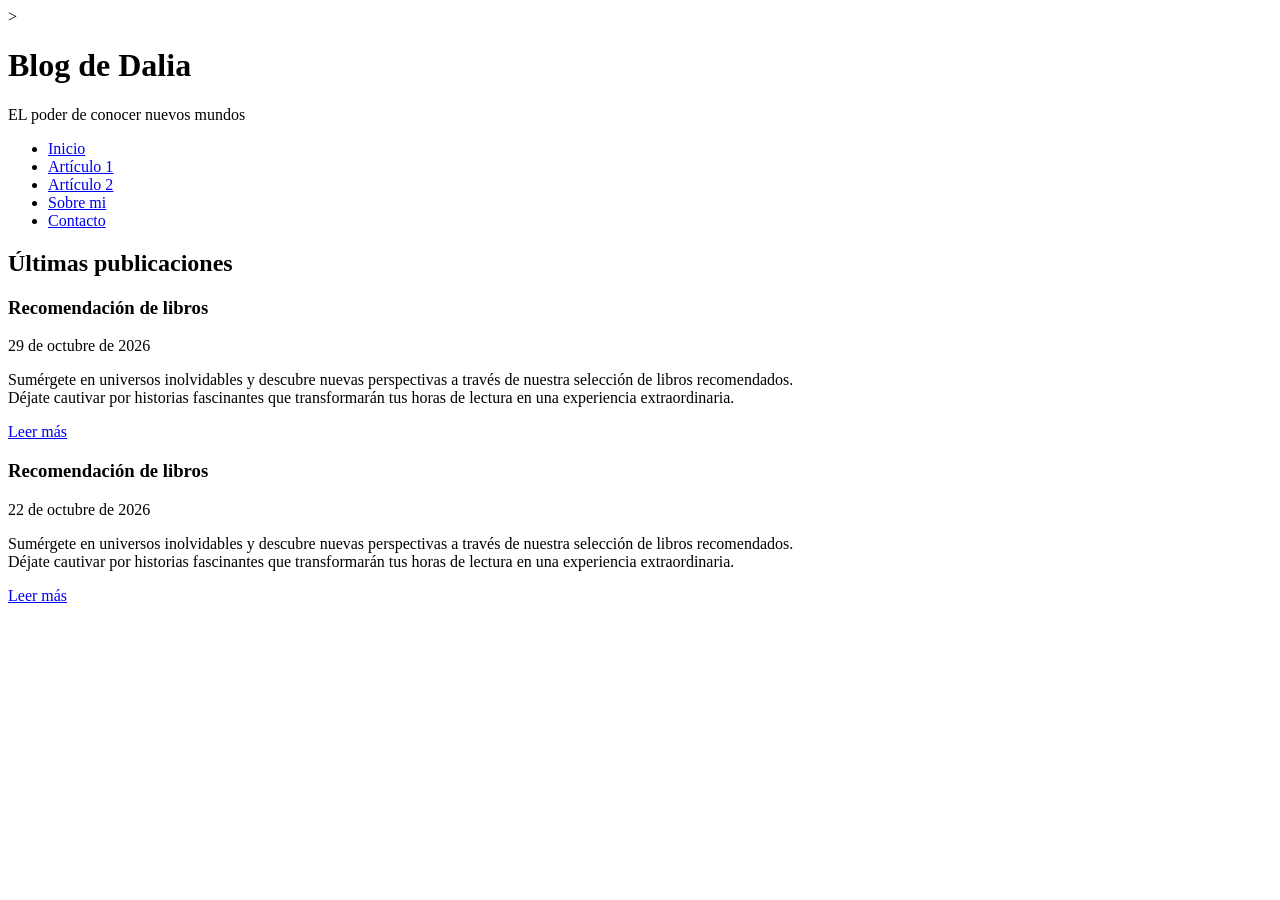
==== index.html @ bf87eb7f "Pagina de inicio" ====
<!DOCTYPE html>
<html lang="es">
    <!--Comentarios-->>
<head>
    <meta charset="UTF-8">
    <meta name="viewport" content="width=device-width, initial-scale=1.0">
    <meta name="description" content="Blog personal de Dalia sobre libros">
    <title>Inicio|Blog de Dalia/</title>
</head>
<body>
    <header>
        <h1>Blog de Dalia</h1>
        <p>EL poder de conocer nuevos mundos</p>
        <nav>
            <ul>
                <li><a href="index.html">Inicio</a></li>
                <li><a href="articulo-1.html">Artículo 1</a></li>
                <li><a href="articulo-2.html">Artículo 2</a></li>
                <li><a href="sobre-mi.html">Sobre mi</a></li>
                <li><a href="contacto.html">Contacto</a></li>
            </ul>
        </nav>
    </header>
    <main>
        <section>
            <h2>Últimas publicaciones</h2>
            <article>
                <h3>Recomendación de libros</h3>
                <p><time datetime="2026-10-29">29 de octubre de 2026</time></p>
                <p>Sumérgete en universos inolvidables y descubre nuevas perspectivas a través de nuestra selección de libros recomendados.<br />Déjate cautivar por historias fascinantes que transformarán tus horas de lectura en una experiencia extraordinaria.</p>
                <a href="articulo-1.html">Leer más</a>
            </article>
            <article>
                <h3>Recomendación de libros</h3>
                <p><time datetime="2026-10-22">22 de octubre de 2026</time></p>
                <p>Sumérgete en universos inolvidables y descubre nuevas perspectivas a través de nuestra selección de libros recomendados.<br />Déjate cautivar por historias fascinantes que transformarán tus horas de lectura en una experiencia extraordinaria.</p>
                <a href="articulo-2.html">Leer más</a>
            </article>
        </section>
    </main>
</body>
</html>
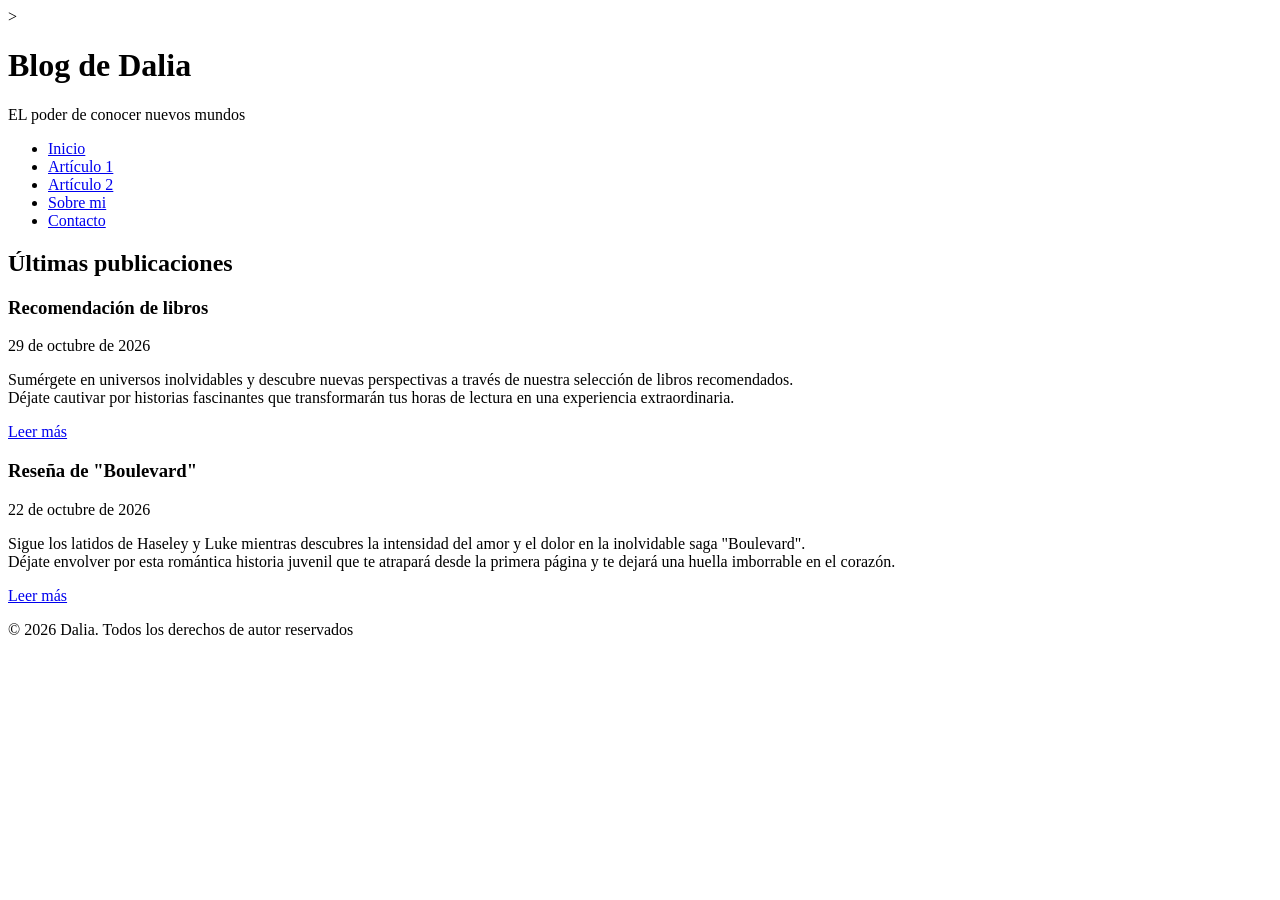
==== commit aa4a6391: "Agregadas las páginas y creado el artículo 1" ====
--- a/index.html
+++ b/index.html
@@ -31,12 +31,15 @@
                 <a href="articulo-1.html">Leer más</a>
             </article>
             <article>
-                <h3>Recomendación de libros</h3>
+                <h3>Reseña de "Boulevard"</h3>
                 <p><time datetime="2026-10-22">22 de octubre de 2026</time></p>
-                <p>Sumérgete en universos inolvidables y descubre nuevas perspectivas a través de nuestra selección de libros recomendados.<br />Déjate cautivar por historias fascinantes que transformarán tus horas de lectura en una experiencia extraordinaria.</p>
+                <p>Sigue los latidos de Haseley y Luke mientras descubres la intensidad del amor y el dolor en la inolvidable saga "Boulevard".<br />Déjate envolver por esta romántica historia juvenil que te atrapará desde la primera página y te dejará una huella imborrable en el corazón.</p>
                 <a href="articulo-2.html">Leer más</a>
             </article>
         </section>
     </main>
+    <footer>
+        <p>&copy; 2026 Dalia. Todos los derechos de autor reservados</p>
+    </footer>
 </body>
 </html>
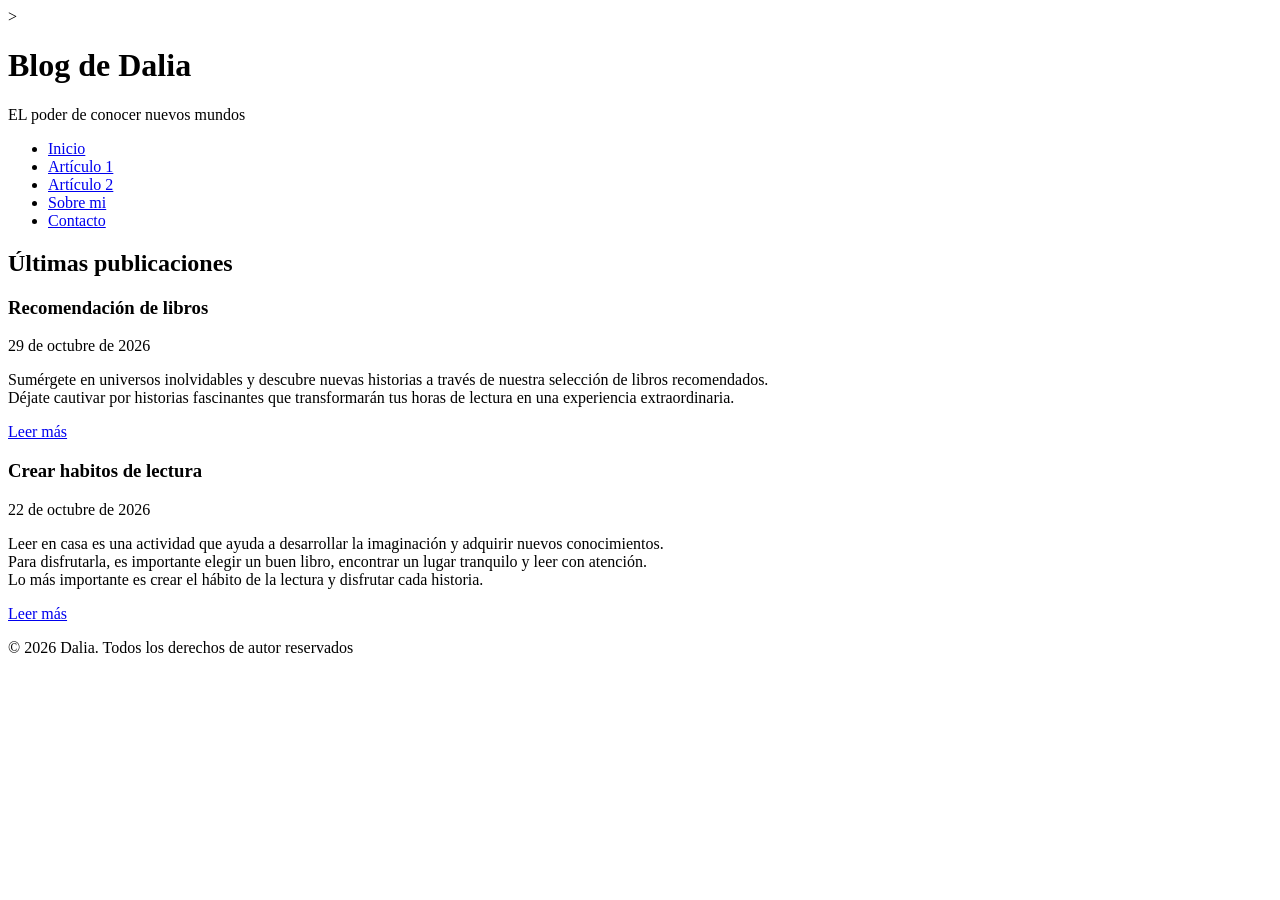
==== commit db8f62a6: "Agrega artículo 2 con lista y tabla" ====
--- a/index.html
+++ b/index.html
@@ -27,13 +27,13 @@
             <article>
                 <h3>Recomendación de libros</h3>
                 <p><time datetime="2026-10-29">29 de octubre de 2026</time></p>
-                <p>Sumérgete en universos inolvidables y descubre nuevas perspectivas a través de nuestra selección de libros recomendados.<br />Déjate cautivar por historias fascinantes que transformarán tus horas de lectura en una experiencia extraordinaria.</p>
+                <p>Sumérgete en universos inolvidables y descubre nuevas historias a través de nuestra selección de libros recomendados.<br />Déjate cautivar por historias fascinantes que transformarán tus horas de lectura en una experiencia extraordinaria.</p>
                 <a href="articulo-1.html">Leer más</a>
             </article>
             <article>
-                <h3>Reseña de "Boulevard"</h3>
+                <h3>Crear habitos de lectura</h3>
                 <p><time datetime="2026-10-22">22 de octubre de 2026</time></p>
-                <p>Sigue los latidos de Haseley y Luke mientras descubres la intensidad del amor y el dolor en la inolvidable saga "Boulevard".<br />Déjate envolver por esta romántica historia juvenil que te atrapará desde la primera página y te dejará una huella imborrable en el corazón.</p>
+                <p>Leer en casa es una actividad que ayuda a desarrollar la imaginación y adquirir nuevos conocimientos.<br /> Para disfrutarla, es importante elegir un buen libro, encontrar un lugar tranquilo y leer con atención.<br /> Lo más importante es crear el hábito de la lectura y disfrutar cada historia.</p>
                 <a href="articulo-2.html">Leer más</a>
             </article>
         </section>
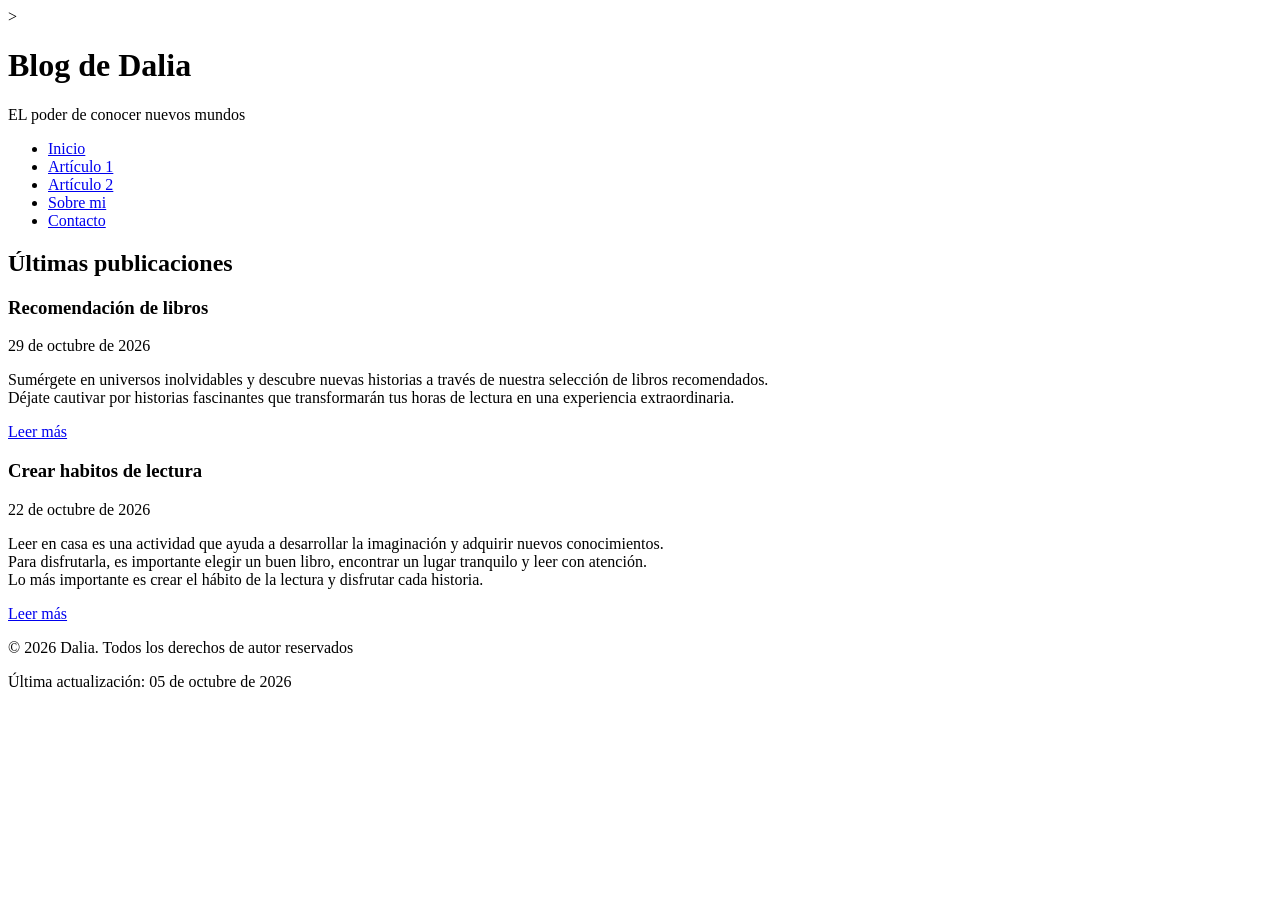
==== commit 26a1c891: "Revisa enlaces, valida HTML y actualiza pie de página" ====
--- a/index.html
+++ b/index.html
@@ -40,6 +40,7 @@
     </main>
     <footer>
         <p>&copy; 2026 Dalia. Todos los derechos de autor reservados</p>
+        <p>Última actualización: <time datetime="2026-11-05">05 de octubre de 2026</time></p>
     </footer>
 </body>
 </html>
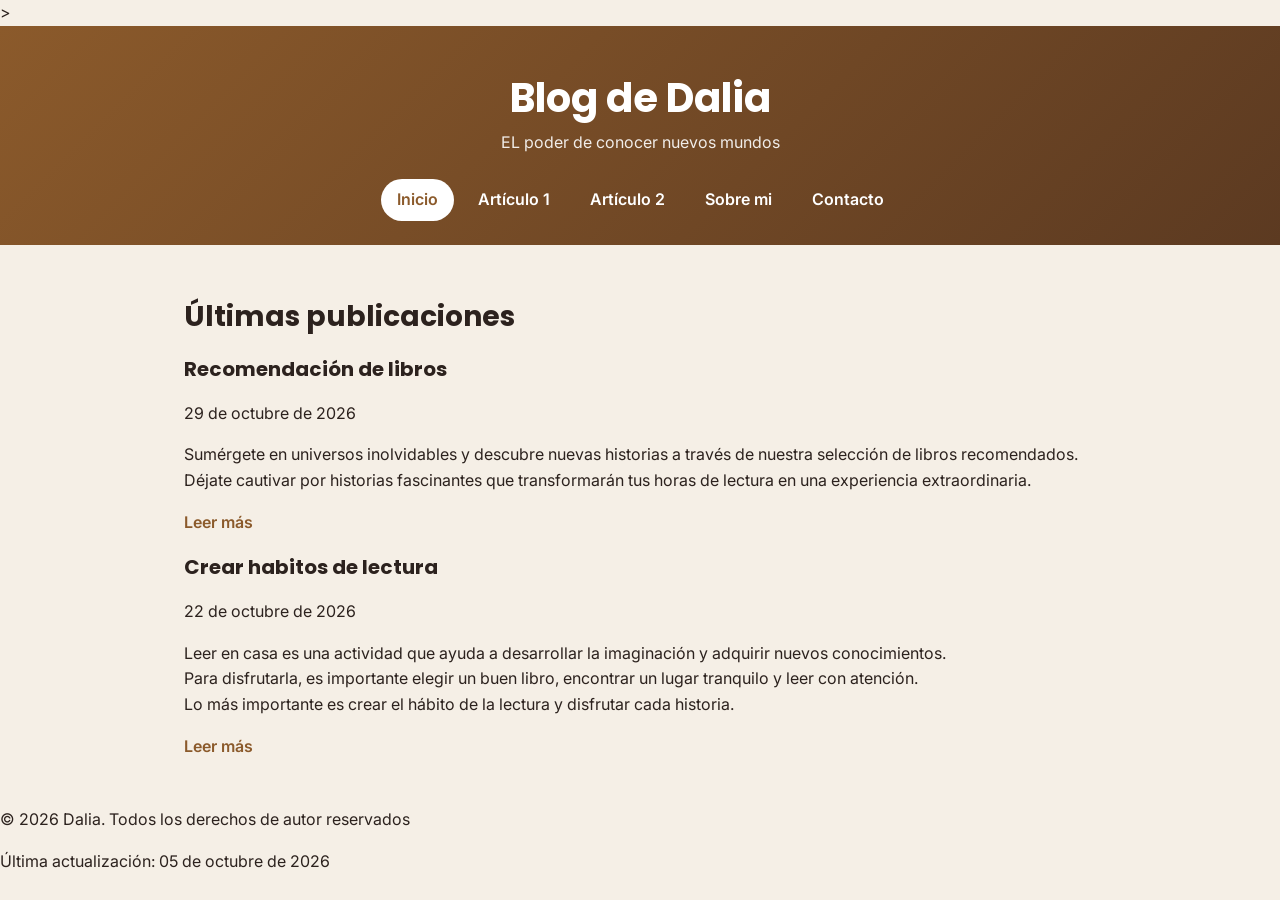
==== commit 98673ff5: "feat/Agregar hoja de estilos" ====
--- a/index.html
+++ b/index.html
@@ -6,6 +6,7 @@
     <meta name="viewport" content="width=device-width, initial-scale=1.0">
     <meta name="description" content="Blog personal de Dalia sobre libros">
     <title>Inicio|Blog de Dalia/</title>
+    <link rel="stylesheet"href="css/estilos.css">
 </head>
 <body>
     <header>
@@ -13,7 +14,7 @@
         <p>EL poder de conocer nuevos mundos</p>
         <nav>
             <ul>
-                <li><a href="index.html">Inicio</a></li>
+                <li><a href="index.html"class="activo">Inicio</a></li>
                 <li><a href="articulo-1.html">Artículo 1</a></li>
                 <li><a href="articulo-2.html">Artículo 2</a></li>
                 <li><a href="sobre-mi.html">Sobre mi</a></li>
--- a/css/estilos.css
+++ b/css/estilos.css
@@ -0,0 +1,109 @@
+/* Hoja de estilos del blog personal */
+/* Importar dos fonts para google. Inter para el texto y Poppins para títulos*/
+@import url("https://fonts.googleapis.com/css2?family=Inter:wght@400;600&family=Poppins:wght@600;700&display=swap");
+/* Crear variables*/
+:root{
+    /* Colores */
+    --color-primario: #8B5A2B;
+    --color-primario-oscuro: #5C3A21;
+    --color-fondo: #F5EFE6;
+    --color-superficie: #FAF7F2;
+    --color-texto: #2C221E;
+    --color-texto-suave: #7A6B63;
+    --color-borde: #DFD3C3;
+    /* Tipografía */
+    --fuente-texto: "Inter", system-ui, sans-serif;
+    --fuente-titulos: "Poppins", system-ui, sans-serif;
+    /* Medidas*/
+    --ancho-contenido: 960px;
+}
+/*correccion del calculo del tamaño de las cajas(box)*/
+*,
+*::before,
+*::after {
+    box-sizing: border-box;
+}
+/*estilo para todo el body*/
+body {
+    /*background-color: #f4f6f8;*/
+    background-color:var(--color-fondo);
+    color: var(--color-texto);
+    margin: 0;
+    font-family: var(--fuente-texto);
+    font-size: 1rem;
+    line-height: 1.6;
+}
+/* estilos para el titulo */
+h1,h2,h3{
+    font-family: var(--fuente-titulos);
+    color: var(--color-texto);
+    line-height: 1.2;
+}
+h1{
+    font-size: 2.5rem;
+}
+h2{
+    font-size: 1.75rem;
+}
+h3{
+    font-size: 1.25rem;
+}
+/* estilos a los enlaces */
+a {
+    color: var(--color-primario);
+    text-decoration: none;
+    font-weight: 600;
+}
+a:hover {
+    color: var(--color-primario-oscuro);
+    text-decoration: underline;
+}
+/*contenido*/
+main{
+    max-width: var(--ancho-contenido);
+    margin: 0 auto;
+    padding: 2rem 1.5rem;
+    /*border: 2px dashed var(--color-primario);*/
+}
+/*encabezados*/
+header {
+    background: linear-gradient(135deg, var(--color-primario), var(--color-primario-oscuro));
+    color: #fff;
+    text-align: center;
+    padding: 3rem 1.5rem 1.5rem;
+}
+header h1{
+    color: #fff;
+    margin: 0 0 0.5rem;
+}
+header p{
+    margin: 0 0 1.5rem;
+    opacity: 0.9;
+}
+/*menu*/
+nav ul{
+    display: flex;
+    justify-content: center;
+    flex-wrap: wrap;
+    gap: 0.5rem;
+    list-style: none;
+    margin: 0;
+    padding: 0;
+}
+/*menu convertir a los enlaces botones*/
+nav a{
+    display: block;
+    padding: 0.5rem 1rem;
+    border-radius: 999px;
+    color: #fff;
+    transition: background--color 0.2s;
+}
+nav a:hover{
+    background-color: rgba(255, 255, 255, 0.2);
+    color: #fff;
+    text-decoration: none;
+}
+nav a.activo{
+    background-color: #fff;
+    color: var(--color-primario);
+}
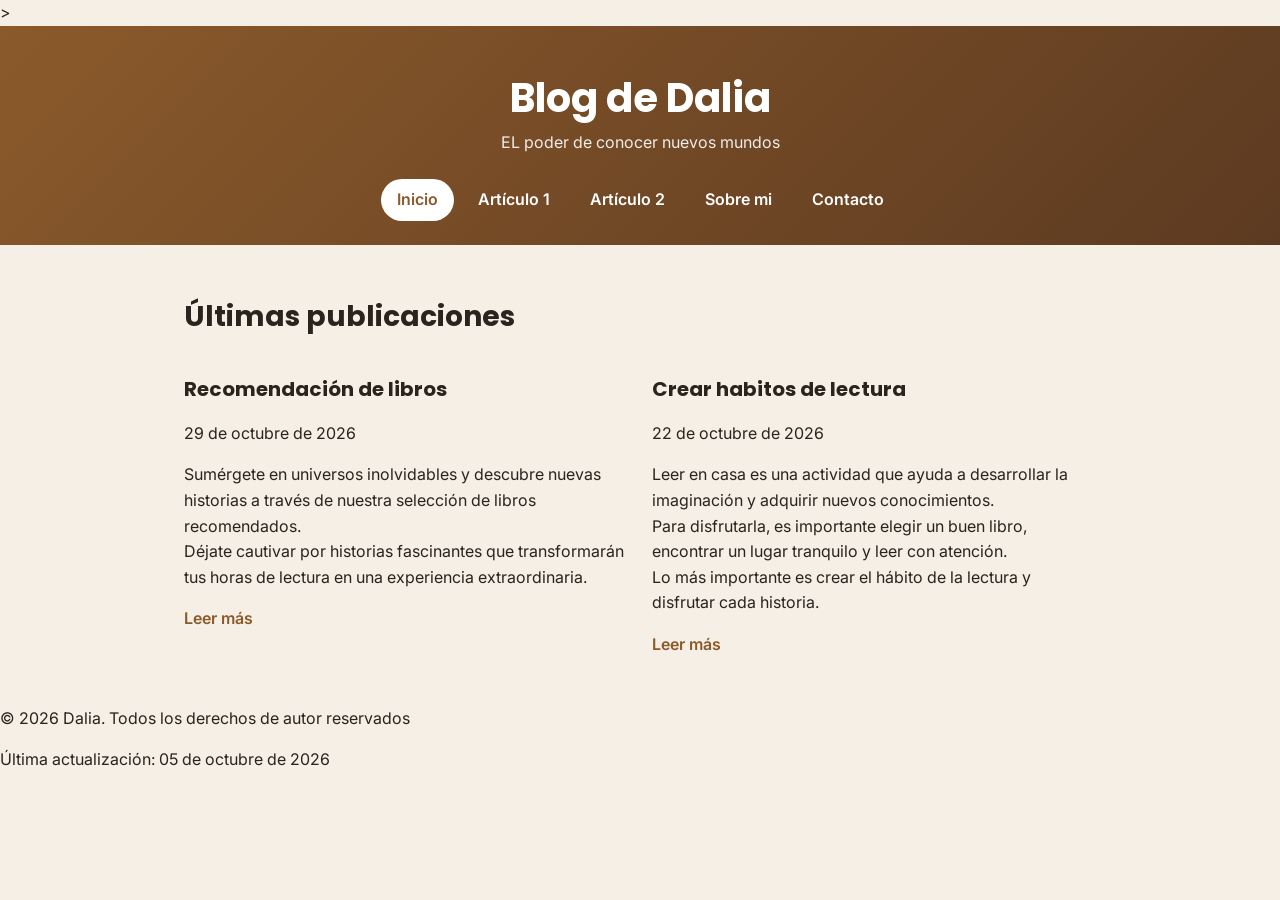
==== commit 05823835: "feat/tarjetas en el index" ====
--- a/index.html
+++ b/index.html
@@ -25,18 +25,20 @@
     <main>
         <section>
             <h2>Últimas publicaciones</h2>
-            <article>
-                <h3>Recomendación de libros</h3>
-                <p><time datetime="2026-10-29">29 de octubre de 2026</time></p>
-                <p>Sumérgete en universos inolvidables y descubre nuevas historias a través de nuestra selección de libros recomendados.<br />Déjate cautivar por historias fascinantes que transformarán tus horas de lectura en una experiencia extraordinaria.</p>
-                <a href="articulo-1.html">Leer más</a>
-            </article>
-            <article>
-                <h3>Crear habitos de lectura</h3>
-                <p><time datetime="2026-10-22">22 de octubre de 2026</time></p>
-                <p>Leer en casa es una actividad que ayuda a desarrollar la imaginación y adquirir nuevos conocimientos.<br /> Para disfrutarla, es importante elegir un buen libro, encontrar un lugar tranquilo y leer con atención.<br /> Lo más importante es crear el hábito de la lectura y disfrutar cada historia.</p>
-                <a href="articulo-2.html">Leer más</a>
-            </article>
+            <div class="tarjetas">
+                <article class="tarjeta">
+                    <h3>Recomendación de libros</h3>
+                    <p><time datetime="2026-10-29">29 de octubre de 2026</time></p>
+                    <p>Sumérgete en universos inolvidables y descubre nuevas historias a través de nuestra selección de libros recomendados.<br />Déjate cautivar por historias fascinantes que transformarán tus horas de lectura en una experiencia extraordinaria.</p>
+                    <a href="articulo-1.html" class="boton">Leer más</a>
+                </article>
+                <article class="tarjeta">
+                    <h3>Crear habitos de lectura</h3>
+                    <p><time datetime="2026-10-22">22 de octubre de 2026</time></p>
+                    <p>Leer en casa es una actividad que ayuda a desarrollar la imaginación y adquirir nuevos conocimientos.<br /> Para disfrutarla, es importante elegir un buen libro, encontrar un lugar tranquilo y leer con atención.<br /> Lo más importante es crear el hábito de la lectura y disfrutar cada historia.</p>
+                    <a href="articulo-2.html" class="boton">Leer más</a>
+                </article>
+            </div>
         </section>
     </main>
     <footer>
--- a/css/estilos.css
+++ b/css/estilos.css
@@ -16,6 +16,10 @@
     --fuente-titulos: "Poppins", system-ui, sans-serif;
     /* Medidas*/
     --ancho-contenido: 960px;
+    /* Tarjetas*/
+    --radio: 12px;
+    --sombra: 0 2px 8px rgba(0, 0, 0, 0.8);
+    --sombra-fuerte: 0 8px 20px rgba(0, 0, 0, 0.12);
 }
 /*correccion del calculo del tamaño de las cajas(box)*/
 *,
@@ -106,4 +110,10 @@
 nav a.activo{
     background-color: #fff;
     color: var(--color-primario);
+}
+/*tarjetas*/
+.tarjetas{
+    display: grid;
+    grid-template-columns: repeat(auto-fit, minmax(280px,1fr));
+    gap: 1.5rem;
 }
